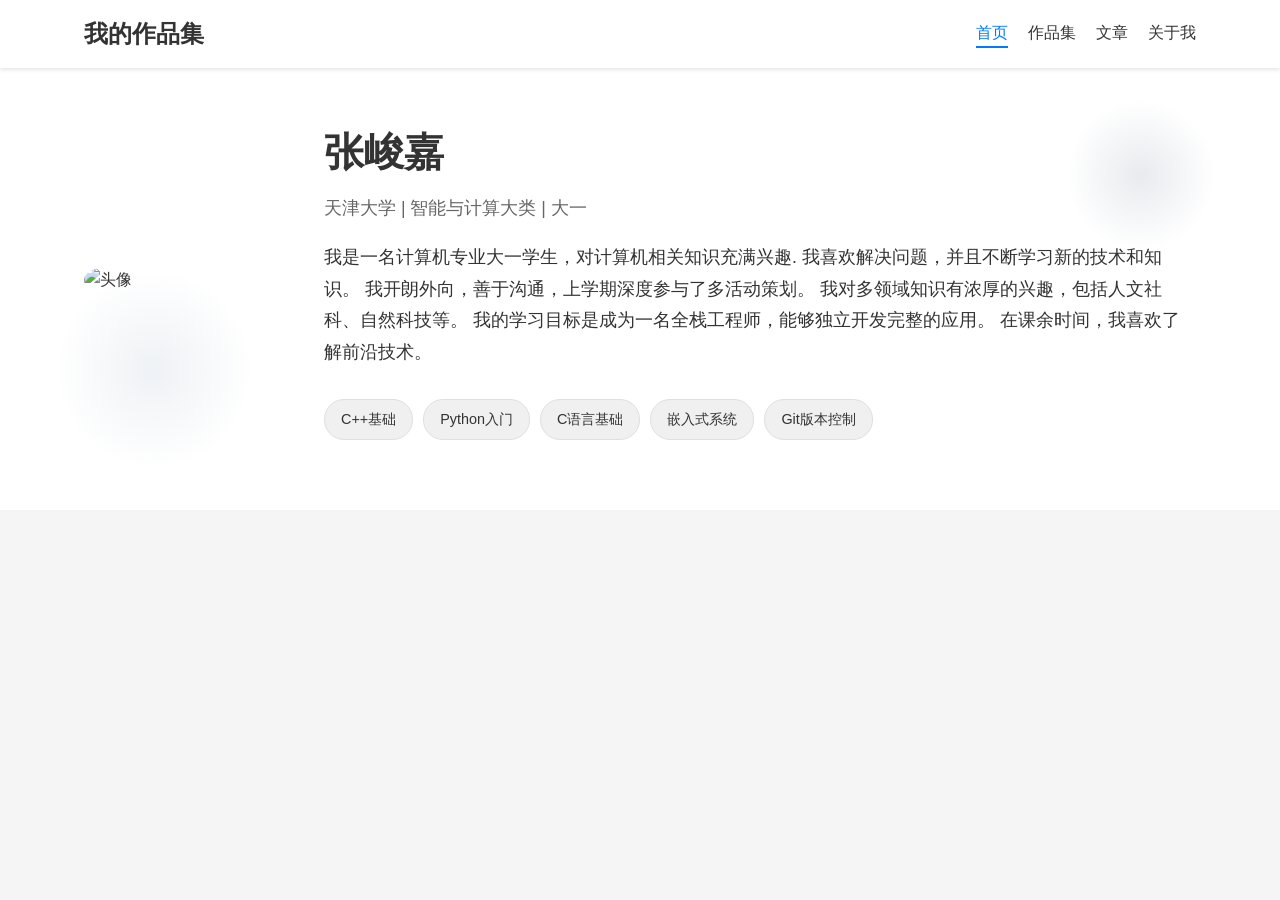
==== index.html @ 21c00eb2 "first" ====
<!DOCTYPE html>
<html lang="zh-CN">
<head>
    <meta charset="UTF-8">
    <meta name="viewport" content="width=device-width, initial-scale=1.0">
    <title>个人作品集</title>
    <link rel="stylesheet" href="css/style.css">
</head>
<body>
    <!-- 导航栏 -->
    <nav class="navbar">
        <div class="container">
            <a href="index.html" class="logo">我的作品集</a>
            <div class="nav-links">
                <a href="index.html" class="active">首页</a>
                <a href="portfolio.html">作品集</a>
                <a href="articles.html">文章</a>
                <a href="about.html">关于我</a>
            </div>
        </div>
    </nav>

    <!-- 个人简介部分 -->
    <section class="profile">
        <div class="profile-decoration"></div>
        <div class="container">
            <div class="profile-content">
                <div class="profile-image">
                    <img src="https://trae-api-cn.mchost.guru/api/ide/v1/text_to_image?prompt=professional%20avatar%20portrait%20of%20a%20young%20man%20with%20glasses%20and%20smile%20in%20business%20casual%20clothing&image_size=square" alt="头像" class="avatar">
                </div>
                <div class="profile-info">
                    <h1>张峻嘉</h1>
                    <p class="school">天津大学 | 智能与计算大类 | 大一</p>
                    <p class="description">
                        我是一名计算机专业大一学生，对计算机相关知识充满兴趣.
                        我喜欢解决问题，并且不断学习新的技术和知识。
                        我开朗外向，善于沟通，上学期深度参与了多活动策划。
                        我对多领域知识有浓厚的兴趣，包括人文社科、自然科技等。
                        我的学习目标是成为一名全栈工程师，能够独立开发完整的应用。
                        在课余时间，我喜欢了解前沿技术。
                    </p>
                    <div class="skills">
                        <span class="skill-tag">C++基础</span>
                        <span class="skill-tag">Python入门</span>
                        <span class="skill-tag">C语言基础</span>
                        <span class="skill-tag">嵌入式系统</span>   
                        <span class="skill-tag">Git版本控制</span>
                    </div>
                </div>
            </div>
        </div>
    </section>

    <script src="js/script.js"></script>
</body>
</html>
---- css/style.css ----
/* 全局样式 */
* {
    margin: 0;
    padding: 0;
    box-sizing: border-box;
}

body {
    font-family: 'Arial', sans-serif;
    line-height: 1.6;
    color: #333;
    background-color: #f5f5f5;
}

.container {
    width: 90%;
    max-width: 1200px;
    margin: 0 auto;
    padding: 20px;
}

/* 导航栏样式 */
.navbar {
    position: fixed;
    top: 0;
    left: 0;
    width: 100%;
    background-color: white;
    box-shadow: 0 2px 4px rgba(0, 0, 0, 0.1);
    z-index: 1000;
}

.navbar .container {
    display: flex;
    justify-content: space-between;
    align-items: center;
    padding: 15px 20px;
}

.logo {
    font-size: 1.5rem;
    font-weight: bold;
    color: #333;
    text-decoration: none;
}

.nav-links {
    display: flex;
    gap: 20px;
}

.nav-links a {
    text-decoration: none;
    color: #333;
    font-weight: 500;
    transition: color 0.3s;
}

.nav-links a:hover {
    color: #007bff;
}

.nav-links a.active {
    color: #007bff;
    border-bottom: 2px solid #007bff;
}

/* 个人简介样式 */
.profile {
    padding: 100px 0 50px;
    background-color: white;
    position: relative;
    overflow: hidden;
}

.profile-decoration {
    position: absolute;
    top: 0;
    left: 0;
    width: 100%;
    height: 8px;
    background: linear-gradient(90deg, #1a365d 0%, #2c5282 50%, #1a365d 100%);
}

.profile-content {
    display: flex;
    flex-wrap: wrap;
    gap: 40px;
    align-items: center;
    position: relative;
    z-index: 1;
}

.profile-content::before {
    content: '';
    position: absolute;
    top: -20px;
    right: -20px;
    width: 150px;
    height: 150px;
    background: radial-gradient(circle, rgba(26, 54, 93, 0.1) 0%, transparent 70%);
    border-radius: 50%;
    z-index: -1;
}

.profile-content::after {
    content: '';
    position: absolute;
    bottom: -30px;
    left: -30px;
    width: 200px;
    height: 200px;
    background: radial-gradient(circle, rgba(44, 82, 130, 0.08) 0%, transparent 70%);
    border-radius: 50%;
    z-index: -1;
}

.profile-image {
    flex: 0 0 200px;
}

.avatar {
    width: 200px;
    height: 200px;
    border-radius: 50%;
    object-fit: cover;
}

.avatar-placeholder {
    width: 200px;
    height: 200px;
    background-color: #e0e0e0;
    border-radius: 50%;
    display: flex;
    align-items: center;
    justify-content: center;
    font-size: 1.2rem;
    color: #666;
}

.profile-info {
    flex: 1;
    min-width: 300px;
}

.profile-info h1 {
    font-size: 2.5rem;
    margin-bottom: 10px;
    color: #333;
}

.school {
    font-size: 1.1rem;
    color: #666;
    margin-bottom: 20px;
}

.description {
    font-size: 1.1rem;
    margin-bottom: 30px;
    line-height: 1.8;
}

.skills {
    display: flex;
    flex-wrap: wrap;
    gap: 10px;
}

.skill-tag {
    background-color: #f0f0f0;
    padding: 8px 16px;
    border-radius: 20px;
    font-size: 0.9rem;
    color: #333;
    border: 1px solid #e0e0e0;
}

/* 作品集样式 */
.portfolio {
    padding: 100px 0 50px;
    background-color: #f5f5f5;
    position: relative;
    overflow: hidden;
}

.portfolio-decoration {
    position: absolute;
    top: 0;
    left: 0;
    width: 100%;
    height: 6px;
    background: linear-gradient(90deg, #1a365d 0%, #2c5282 50%, #1a365d 100%);
}

.portfolio h2 {
    font-size: 2rem;
    margin-bottom: 30px;
    text-align: center;
    color: #333;
    position: relative;
    display: inline-block;
    width: 100%;
}

.portfolio h2::after {
    content: '';
    position: absolute;
    bottom: -10px;
    left: 50%;
    transform: translateX(-50%);
    width: 80px;
    height: 3px;
    background: linear-gradient(90deg, #1a365d, #2c5282);
    border-radius: 2px;
}

.filter-buttons {
    display: flex;
    justify-content: center;
    gap: 10px;
    margin-bottom: 40px;
    flex-wrap: wrap;
}

.filter-btn {
    padding: 8px 16px;
    border: 1px solid #e0e0e0;
    background-color: white;
    border-radius: 20px;
    cursor: pointer;
    transition: all 0.3s;
}

.filter-btn:hover {
    background-color: #f0f0f0;
}

.filter-btn.active {
    background-color: #007bff;
    color: white;
    border-color: #007bff;
}

.project-grid {
    display: grid;
    grid-template-columns: repeat(auto-fill, minmax(300px, 1fr));
    gap: 30px;
}

.project-card {
    background-color: white;
    border-radius: 8px;
    overflow: hidden;
    box-shadow: 0 2px 10px rgba(0, 0, 0, 0.1);
    transition: transform 0.3s, box-shadow 0.3s;
    position: relative;
    border-top: 3px solid transparent;
}

.project-card::before {
    content: '';
    position: absolute;
    top: 0;
    left: 0;
    width: 100%;
    height: 3px;
    background: linear-gradient(90deg, #1a365d, #2c5282);
    opacity: 0;
    transition: opacity 0.3s;
}

.project-card:hover {
    transform: translateY(-5px);
    box-shadow: 0 5px 20px rgba(0, 0, 0, 0.15);
}

.project-card:hover::before {
    opacity: 1;
}

.project-content {
    padding: 20px;
}

.project-content h3 {
    font-size: 1.3rem;
    margin-bottom: 10px;
    color: #333;
}

.project-description {
    margin-bottom: 15px;
    color: #666;
    line-height: 1.6;
}

.project-tags {
    display: flex;
    flex-wrap: wrap;
    gap: 8px;
    margin-bottom: 20px;
}

.tag {
    background-color: #f0f0f0;
    padding: 4px 12px;
    border-radius: 12px;
    font-size: 0.8rem;
    color: #333;
}

.view-details {
    background-color: #007bff;
    color: white;
    border: none;
    padding: 10px 20px;
    border-radius: 4px;
    cursor: pointer;
    font-size: 0.9rem;
    transition: background-color 0.3s;
}

.view-details:hover {
    background-color: #0056b3;
}

/* 文章样式 */
.articles {
    padding: 100px 0 50px;
    background-color: white;
    position: relative;
    overflow: hidden;
}

.articles-decoration {
    position: absolute;
    top: 0;
    left: 0;
    width: 100%;
    height: 6px;
    background: linear-gradient(90deg, #1a365d 0%, #2c5282 50%, #1a365d 100%);
}

.articles h2 {
    font-size: 2rem;
    margin-bottom: 30px;
    text-align: center;
    color: #333;
    position: relative;
    display: inline-block;
    width: 100%;
}

.articles h2::after {
    content: '';
    position: absolute;
    bottom: -10px;
    left: 50%;
    transform: translateX(-50%);
    width: 80px;
    height: 3px;
    background: linear-gradient(90deg, #1a365d, #2c5282);
    border-radius: 2px;
}

.sort-buttons {
    display: flex;
    justify-content: center;
    gap: 10px;
    margin-bottom: 40px;
    flex-wrap: wrap;
}

.sort-btn {
    padding: 8px 16px;
    border: 1px solid #e0e0e0;
    background-color: white;
    border-radius: 20px;
    cursor: pointer;
    transition: all 0.3s;
}

.sort-btn:hover {
    background-color: #f0f0f0;
}

.sort-btn.active {
    background-color: #007bff;
    color: white;
    border-color: #007bff;
}

.article-list {
    display: flex;
    flex-direction: column;
    gap: 20px;
}

.article-item {
    background-color: #f9f9f9;
    border-radius: 8px;
    padding: 20px;
    transition: transform 0.3s, box-shadow 0.3s;
    position: relative;
    border-left: 3px solid transparent;
}

.article-item::before {
    content: '';
    position: absolute;
    top: 0;
    left: 0;
    width: 3px;
    height: 100%;
    background: linear-gradient(180deg, #1a365d, #2c5282);
    opacity: 0;
    transition: opacity 0.3s;
}

.article-item:hover {
    transform: translateY(-2px);
    box-shadow: 0 2px 10px rgba(0, 0, 0, 0.1);
}

.article-item:hover::before {
    opacity: 1;
}

.article-link {
    text-decoration: none;
    color: #333;
    display: block;
}

.article-link h3 {
    font-size: 1.3rem;
    margin-bottom: 10px;
    transition: color 0.3s;
}

.article-link:hover h3 {
    color: #007bff;
}

.article-date {
    font-size: 0.9rem;
    color: #999;
    margin-bottom: 10px;
}

.article-summary {
    color: #666;
    line-height: 1.6;
}

/* 关于我样式 */
.about {
    padding: 100px 0 50px;
    background-color: #f5f5f5;
    position: relative;
    overflow: hidden;
}

.about-decoration {
    position: absolute;
    top: 0;
    left: 0;
    width: 100%;
    height: 6px;
    background: linear-gradient(90deg, #1a365d 0%, #2c5282 50%, #1a365d 100%);
}

.about h2 {
    font-size: 2rem;
    margin-bottom: 30px;
    text-align: center;
    color: #333;
    position: relative;
    display: inline-block;
    width: 100%;
}

.about h2::after {
    content: '';
    position: absolute;
    bottom: -10px;
    left: 50%;
    transform: translateX(-50%);
    width: 80px;
    height: 3px;
    background: linear-gradient(90deg, #1a365d, #2c5282);
    border-radius: 2px;
}

.about-content {
    background-color: white;
    border-radius: 8px;
    padding: 30px;
    box-shadow: 0 2px 10px rgba(0, 0, 0, 0.1);
    position: relative;
}

.about-content::before {
    content: '';
    position: absolute;
    top: -10px;
    right: -10px;
    width: 100px;
    height: 100px;
    background: radial-gradient(circle, rgba(26, 54, 93, 0.05) 0%, transparent 70%);
    border-radius: 50%;
    z-index: 0;
}

.about-content h3 {
    color: #1a365d;
    margin-bottom: 15px;
    margin-top: 25px;
    position: relative;
    padding-bottom: 8px;
    border-bottom: 2px solid #e0e0e0;
}

.about-content h3:first-child {
    margin-top: 0;
}

.about-content h3::after {
    content: '';
    position: absolute;
    bottom: -2px;
    left: 0;
    width: 40px;
    height: 2px;
    background: linear-gradient(90deg, #1a365d, #2c5282);
}

.about-content h3 + p {
    font-weight: bold;
    color: #1a365d;
    font-size: 1.05rem;
    margin-bottom: 10px;
}

.about-content p {
    margin-bottom: 15px;
    line-height: 1.8;
    color: #333;
}

/* 响应式设计 */
@media (max-width: 768px) {
    .navbar .container {
        flex-direction: column;
        gap: 10px;
        padding: 10px 20px;
    }

    .nav-links {
        flex-wrap: wrap;
        justify-content: center;
    }

    .profile-content {
        flex-direction: column;
        text-align: center;
    }

    .profile-info {
        min-width: 100%;
    }

    .project-grid {
        grid-template-columns: 1fr;
    }

    .filter-buttons,
    .sort-buttons {
        flex-direction: column;
        align-items: center;
    }

    .filter-btn,
    .sort-btn {
        width: 100%;
        max-width: 200px;
    }
}

@media (max-width: 480px) {
    .profile-info h1 {
        font-size: 2rem;
    }

    .portfolio h2,
    .articles h2,
    .about h2 {
        font-size: 1.5rem;
    }

    .container {
        padding: 10px;
    }

    .project-content,
    .article-item,
    .about-content {
        padding: 15px;
    }
}
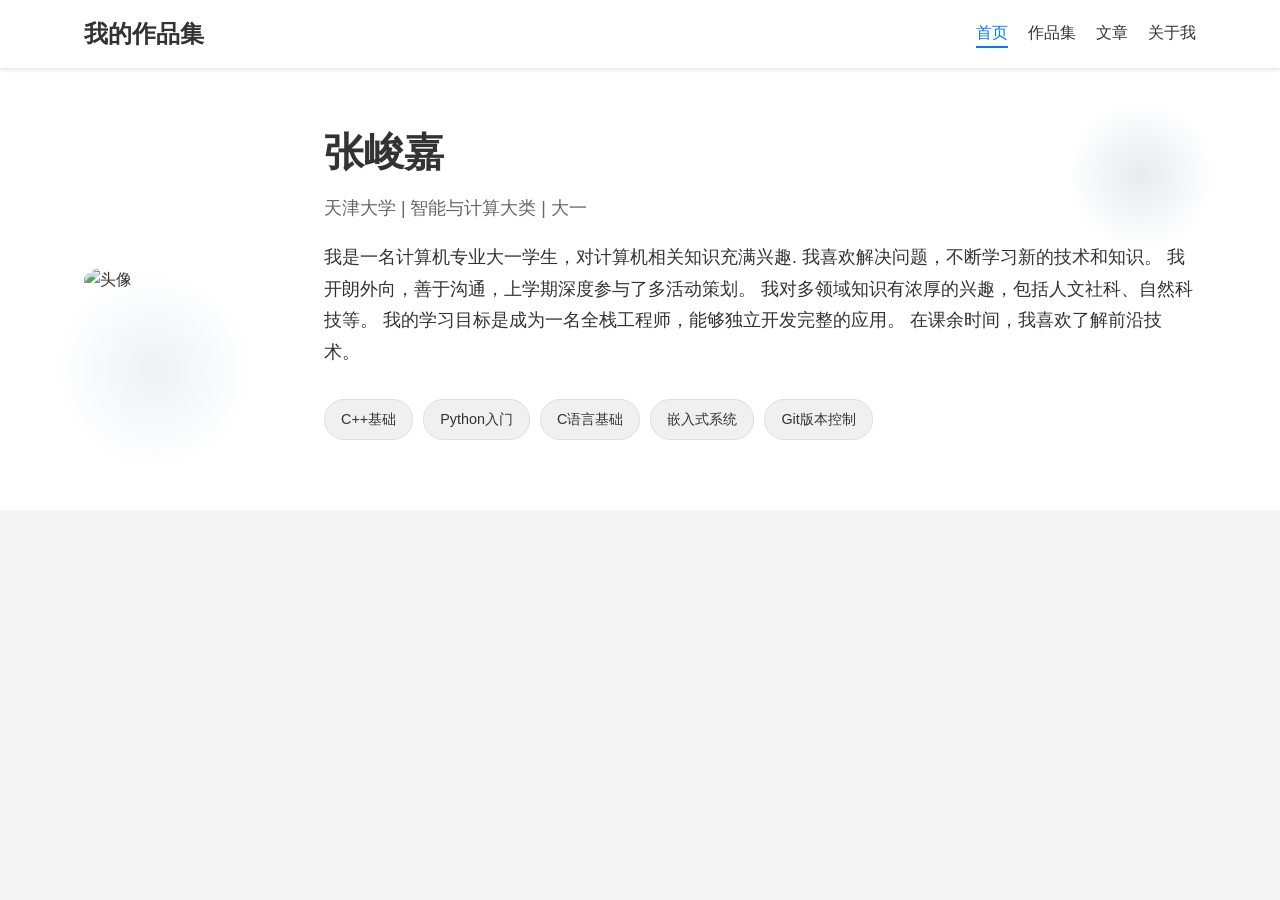
==== commit 91d7c6f1: "thirdremote" ====
--- a/index.html
+++ b/index.html
@@ -33,7 +33,7 @@
                     <p class="school">天津大学 | 智能与计算大类 | 大一</p>
                     <p class="description">
                         我是一名计算机专业大一学生，对计算机相关知识充满兴趣.
-                        我喜欢解决问题，并且不断学习新的技术和知识。
+                        我喜欢解决问题，不断学习新的技术和知识。
                         我开朗外向，善于沟通，上学期深度参与了多活动策划。
                         我对多领域知识有浓厚的兴趣，包括人文社科、自然科技等。
                         我的学习目标是成为一名全栈工程师，能够独立开发完整的应用。
--- a/css/style.css
+++ b/css/style.css
@@ -462,6 +462,15 @@
     overflow: hidden;
 }
 
+/* 深蓝色粗体样式 */
+.bold-blue {
+    font-weight: bold;
+    color: #1a365d;
+    font-size: 1rem;
+    margin-bottom: 15px;
+    line-height: 1.8;
+}
+
 .about-decoration {
     position: absolute;
     top: 0;
@@ -539,11 +548,12 @@
 .about-content h3 + p {
     font-weight: bold;
     color: #1a365d;
-    font-size: 1.05rem;
-    margin-bottom: 10px;
+    font-size: 1rem;
+    margin-bottom: 15px;
 }
 
 .about-content p {
+    font-size: 1rem;
     margin-bottom: 15px;
     line-height: 1.8;
     color: #333;
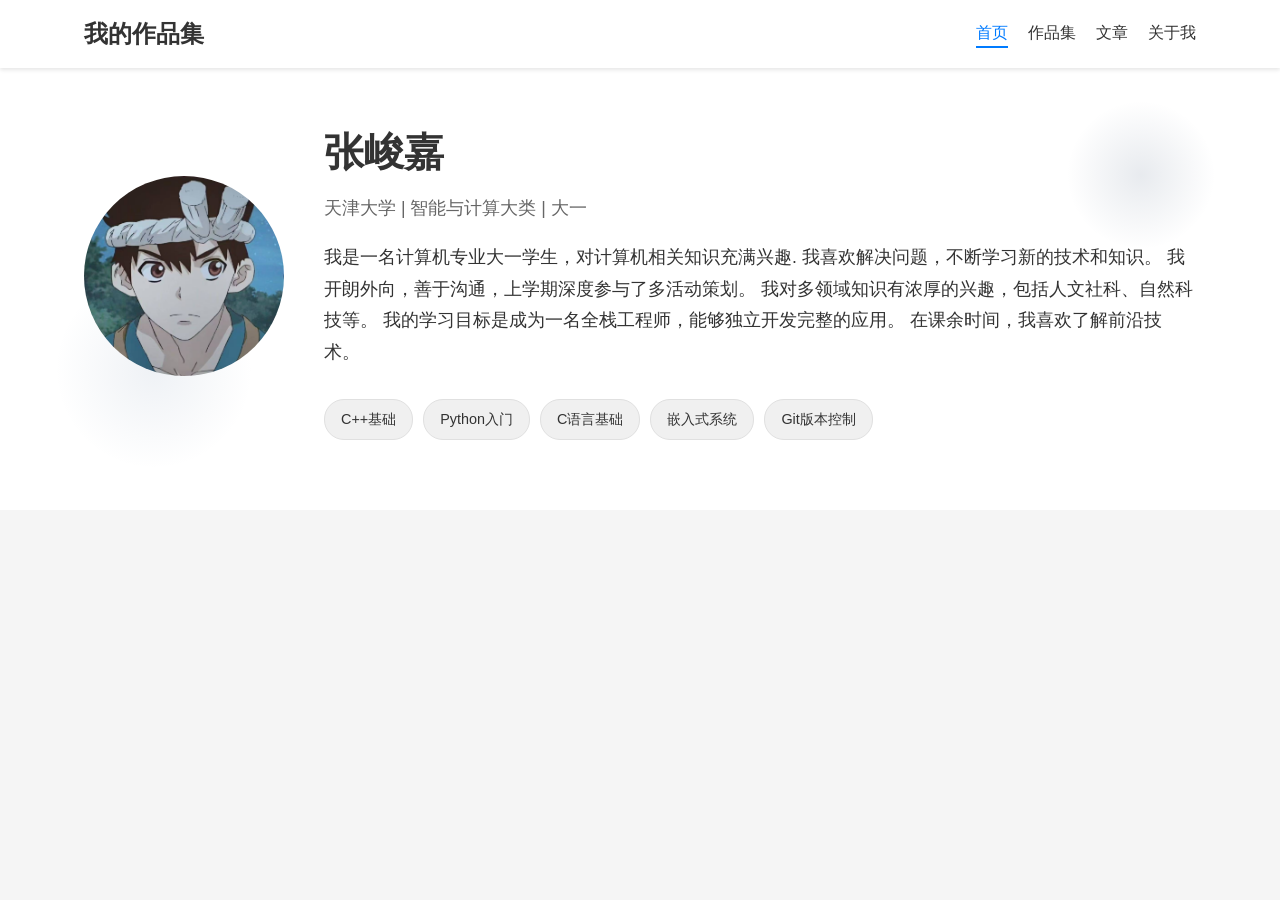
==== commit 73ae5b8a: "1" ====
--- a/index.html
+++ b/index.html
@@ -26,7 +26,7 @@
         <div class="container">
             <div class="profile-content">
                 <div class="profile-image">
-                    <img src="https://trae-api-cn.mchost.guru/api/ide/v1/text_to_image?prompt=professional%20avatar%20portrait%20of%20a%20young%20man%20with%20glasses%20and%20smile%20in%20business%20casual%20clothing&image_size=square" alt="头像" class="avatar">
+                    <img src="images/头像2.jpg" alt="头像" class="avatar">
                 </div>
                 <div class="profile-info">
                     <h1>张峻嘉</h1>
